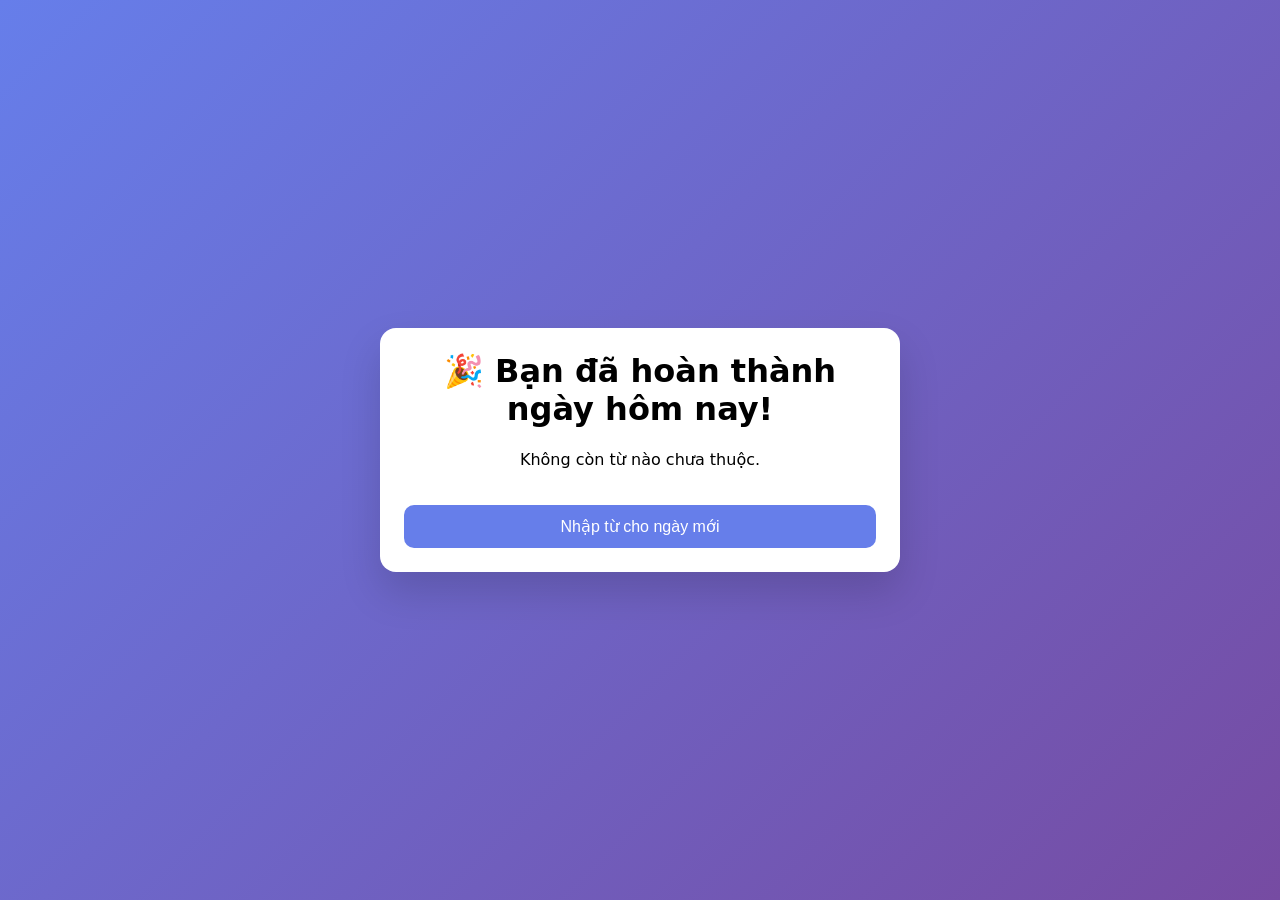
==== quiz.html @ b2a107c9 "Add initial implementation of Daily Vocabulary Trainer with index, quiz, result pages, and styling" ====
<!DOCTYPE html>
<html lang="vi">
<head>
  <meta charset="UTF-8">
  <meta name="viewport" content="width=device-width, initial-scale=1.0">
  <title>Learning</title>
  <link rel="stylesheet" href="style.css">
</head>
<body>

<div class="container">
  <h1>🧠 Đang học</h1>

  <div class="mode-switch">
    <button onclick="setMode('choice')">Trắc nghiệm</button>
    <button onclick="setMode('flashcard')">Flashcard ngược</button>
  </div>

  <div id="quiz"></div>

  <button class="primary full" onclick="submitAndContinue()">Tiếp tục</button>
</div>

<script src="script.js"></script>
<script>
  startLearning();
</script>
</body>
</html>
---- style.css ----
* {
  box-sizing: border-box;
}

body {
  margin: 0;
  font-family: system-ui, -apple-system, BlinkMacSystemFont;
  background: linear-gradient(135deg, #667eea, #764ba2);
  min-height: 100vh;
  display: flex;
  align-items: center;
  justify-content: center;
}

.container {
  background: white;
  width: 100%;
  max-width: 520px;
  padding: 24px;
  border-radius: 16px;
  box-shadow: 0 20px 40px rgba(0,0,0,0.15);
}

.center {
  text-align: center;
}

h1 {
  margin-top: 0;
  text-align: center;
}

.hint {
  font-size: 14px;
  color: #555;
}

textarea {
  width: 100%;
  height: 160px;
  padding: 12px;
  border-radius: 10px;
  border: 1px solid #ddd;
  resize: none;
  font-size: 16px;
}

.actions {
  display: flex;
  gap: 12px;
  margin-top: 16px;
}

button {
  padding: 12px;
  border-radius: 10px;
  border: none;
  font-size: 16px;
  cursor: pointer;
  background: #eee;
  flex: 1;
}

button.primary {
  background: #667eea;
  color: white;
}

button.full {
  width: 100%;
  margin-top: 20px;
}

.question {
  margin-bottom: 20px;
}

.options label {
  display: block;
  padding: 10px;
  border: 1px solid #ddd;
  border-radius: 10px;
  margin-top: 8px;
  cursor: pointer;
}

.options input {
  margin-right: 8px;
}

@media (max-width: 480px) {
  .container {
    border-radius: 0;
    height: 100vh;
    max-width: 100%;
  }
}

/* giữ toàn bộ CSS cũ, thêm phần dưới */

.prompt-box {
  background: #eef0ff;
  padding: 16px;
  border-radius: 12px;
  margin-bottom: 16px;
}

.prompt-box textarea {
  height: 160px;
  font-size: 13px;
  background: #fff;
}

.mode-switch {
  display: flex;
  gap: 10px;
  margin-bottom: 16px;
}

.mode-switch button {
  flex: 1;
}

.flashcard {
  text-align: center;
}

.flashcard input {
  width: 100%;
  padding: 12px;
  font-size: 16px;
  margin-top: 12px;
}
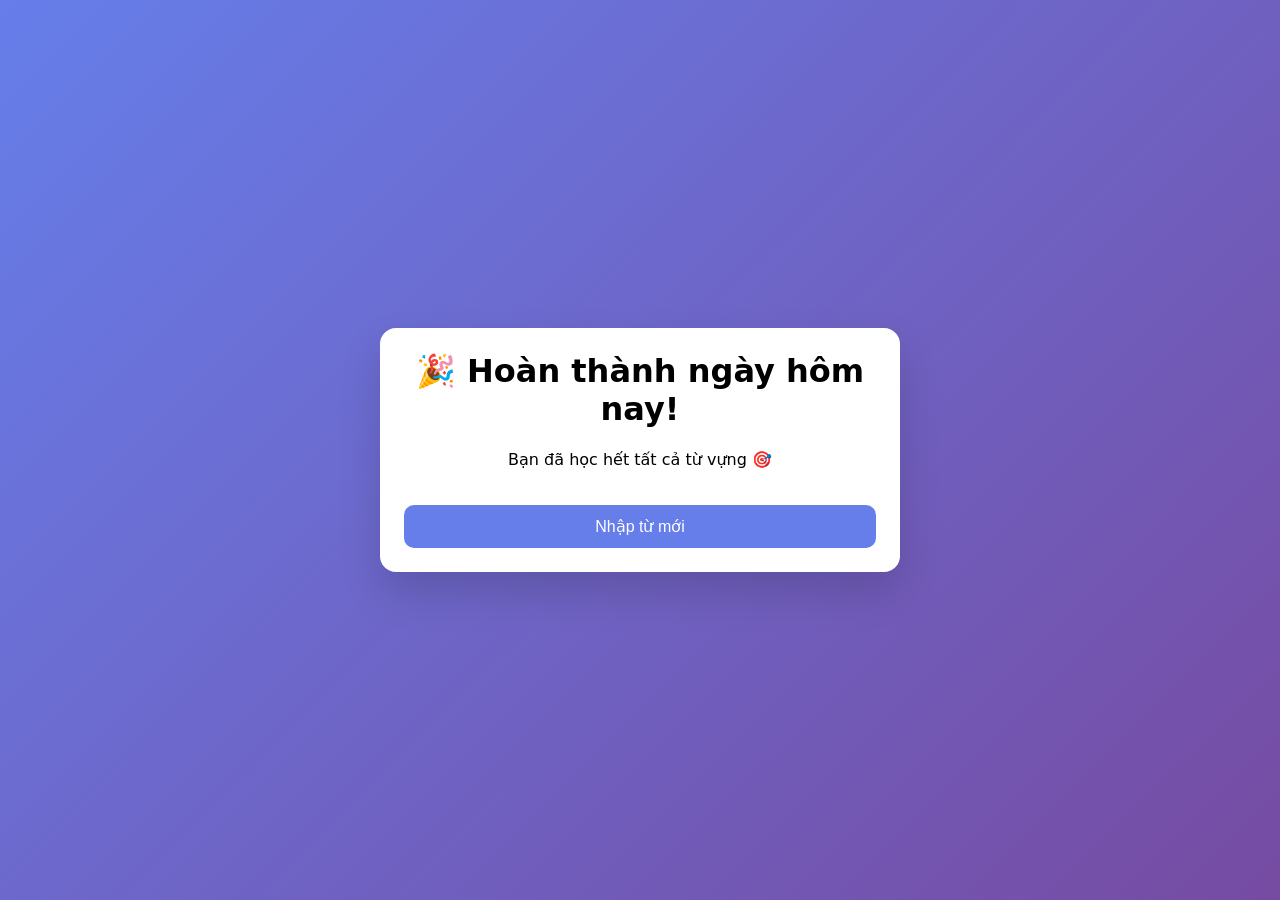
==== commit 70c434b0: "Refine learning instructions, update result messages, and add danger button style" ====
--- a/quiz.html
+++ b/quiz.html
@@ -10,14 +10,7 @@
 
 <div class="container">
   <h1>🧠 Đang học</h1>
-
-  <div class="mode-switch">
-    <button onclick="setMode('choice')">Trắc nghiệm</button>
-    <button onclick="setMode('flashcard')">Flashcard ngược</button>
-  </div>
-
   <div id="quiz"></div>
-
   <button class="primary full" onclick="submitAndContinue()">Tiếp tục</button>
 </div>
 
--- a/style.css
+++ b/style.css
@@ -131,4 +131,7 @@
   font-size: 16px;
   margin-top: 12px;
 }
-
+button.danger {
+  background: #ff5c5c;
+  color: white;
+}
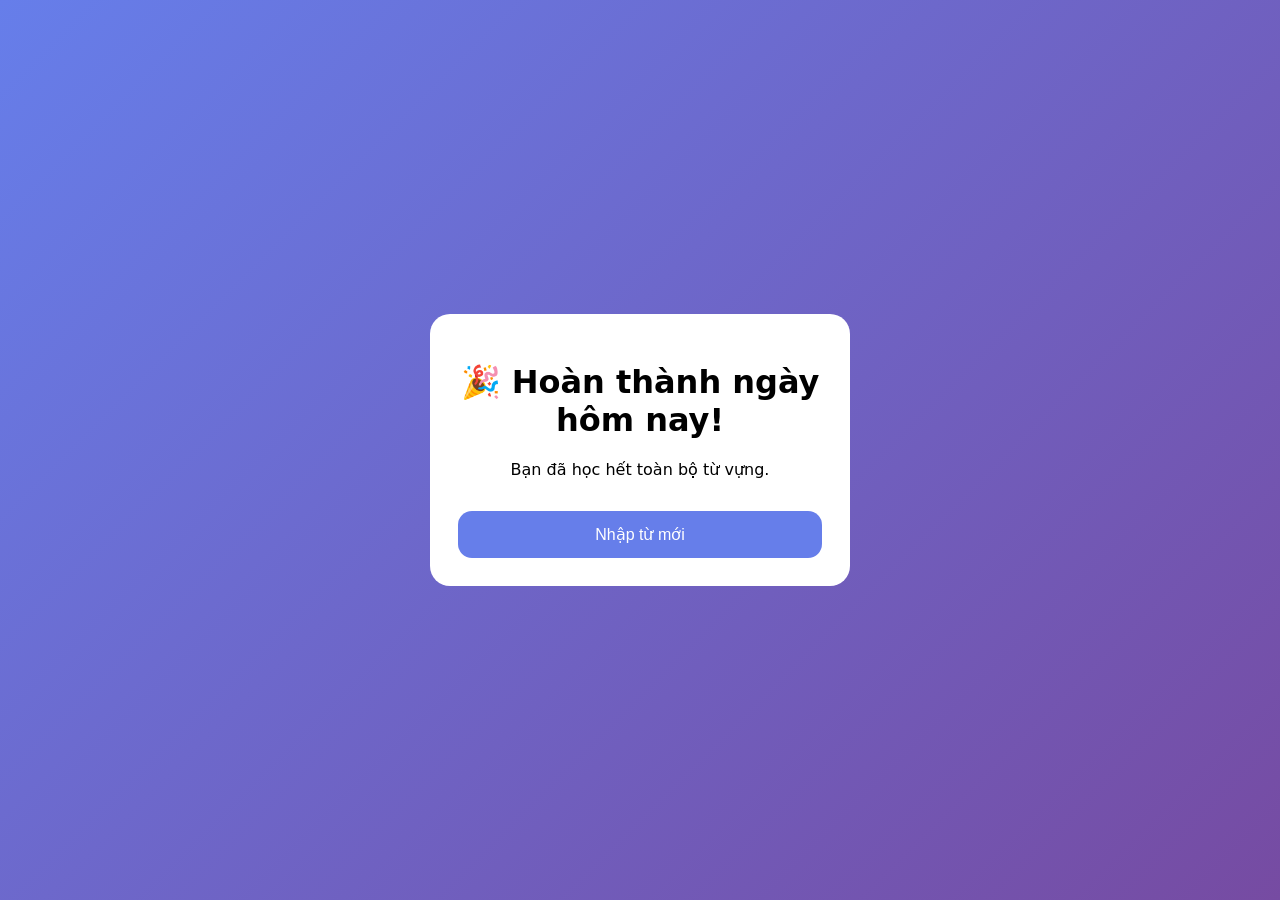
==== commit 37ff43c0: "Update learning prompts, refine styling, and enhance button functionality" ====
--- a/quiz.html
+++ b/quiz.html
@@ -8,10 +8,12 @@
 </head>
 <body>
 
-<div class="container">
-  <h1>🧠 Đang học</h1>
-  <div id="quiz"></div>
-  <button class="primary full" onclick="submitAndContinue()">Tiếp tục</button>
+<div class="container center">
+  <h1 id="title">🧠 Học từ</h1>
+
+  <div id="card"></div>
+
+  <button id="actionBtn" class="primary full" onclick="submit()">Trả lời</button>
 </div>
 
 <script src="script.js"></script>
--- a/style.css
+++ b/style.css
@@ -1,137 +1,79 @@
-* {
-  box-sizing: border-box;
-}
+* { box-sizing: border-box; }
 
 body {
   margin: 0;
-  font-family: system-ui, -apple-system, BlinkMacSystemFont;
+  font-family: system-ui, sans-serif;
   background: linear-gradient(135deg, #667eea, #764ba2);
   min-height: 100vh;
   display: flex;
+  justify-content: center;
   align-items: center;
-  justify-content: center;
 }
 
 .container {
   background: white;
+  max-width: 420px;
   width: 100%;
-  max-width: 520px;
-  padding: 24px;
-  border-radius: 16px;
-  box-shadow: 0 20px 40px rgba(0,0,0,0.15);
+  padding: 28px;
+  border-radius: 20px;
 }
 
-.center {
-  text-align: center;
+.center { text-align: center; }
+
+textarea, input {
+  width: 100%;
+  padding: 14px;
+  font-size: 18px;
+  border-radius: 12px;
+  border: 2px solid #ddd;
 }
 
-h1 {
-  margin-top: 0;
-  text-align: center;
-}
-
-.hint {
-  font-size: 14px;
-  color: #555;
-}
-
-textarea {
-  width: 100%;
-  height: 160px;
-  padding: 12px;
-  border-radius: 10px;
-  border: 1px solid #ddd;
-  resize: none;
-  font-size: 16px;
-}
-
-.actions {
-  display: flex;
-  gap: 12px;
-  margin-top: 16px;
+input:focus {
+  border-color: #667eea;
+  outline: none;
 }
 
 button {
-  padding: 12px;
-  border-radius: 10px;
+  margin-top: 16px;
+  padding: 14px;
+  border-radius: 14px;
+  font-size: 16px;
   border: none;
-  font-size: 16px;
   cursor: pointer;
-  background: #eee;
-  flex: 1;
 }
 
-button.primary {
-  background: #667eea;
-  color: white;
-}
+button.primary { background: #667eea; color: white; }
+button.danger { background: #ff5c5c; color: white; }
+button.full { width: 100%; }
 
-button.full {
-  width: 100%;
+.flashcard, .choice {
+  background: #f6f7ff;
+  padding: 24px;
+  border-radius: 18px;
   margin-top: 20px;
 }
 
-.question {
-  margin-bottom: 20px;
+.choice label {
+  display: block;
+  padding: 10px;
+  margin-top: 8px;
+  border-radius: 10px;
+  border: 1px solid #ddd;
 }
 
-.options label {
-  display: block;
-  padding: 10px;
-  border: 1px solid #ddd;
-  border-radius: 10px;
-  margin-top: 8px;
-  cursor: pointer;
+.choice label.correct { background: #e0ffe6; }
+.choice label.wrong { background: #ffe0e0; }
+
+.feedback {
+  margin-top: 16px;
+  font-size: 18px;
+  font-weight: bold;
 }
 
-.options input {
-  margin-right: 8px;
-}
-
-@media (max-width: 480px) {
-  .container {
-    border-radius: 0;
-    height: 100vh;
-    max-width: 100%;
-  }
-}
-
-/* giữ toàn bộ CSS cũ, thêm phần dưới */
-
-.prompt-box {
-  background: #eef0ff;
-  padding: 16px;
-  border-radius: 12px;
-  margin-bottom: 16px;
-}
-
-.prompt-box textarea {
-  height: 160px;
-  font-size: 13px;
-  background: #fff;
-}
-
-.mode-switch {
-  display: flex;
-  gap: 10px;
-  margin-bottom: 16px;
-}
-
-.mode-switch button {
-  flex: 1;
-}
-
-.flashcard {
+.feedback.correct { color: #2ecc71; }
+.feedback.wrong { color: #e74c3c; }
+.loading {
   text-align: center;
-}
-
-.flashcard input {
-  width: 100%;
-  padding: 12px;
-  font-size: 16px;
-  margin-top: 12px;
-}
-button.danger {
-  background: #ff5c5c;
-  color: white;
-}
+  font-size: 24px;
+  color: #999;
+}
